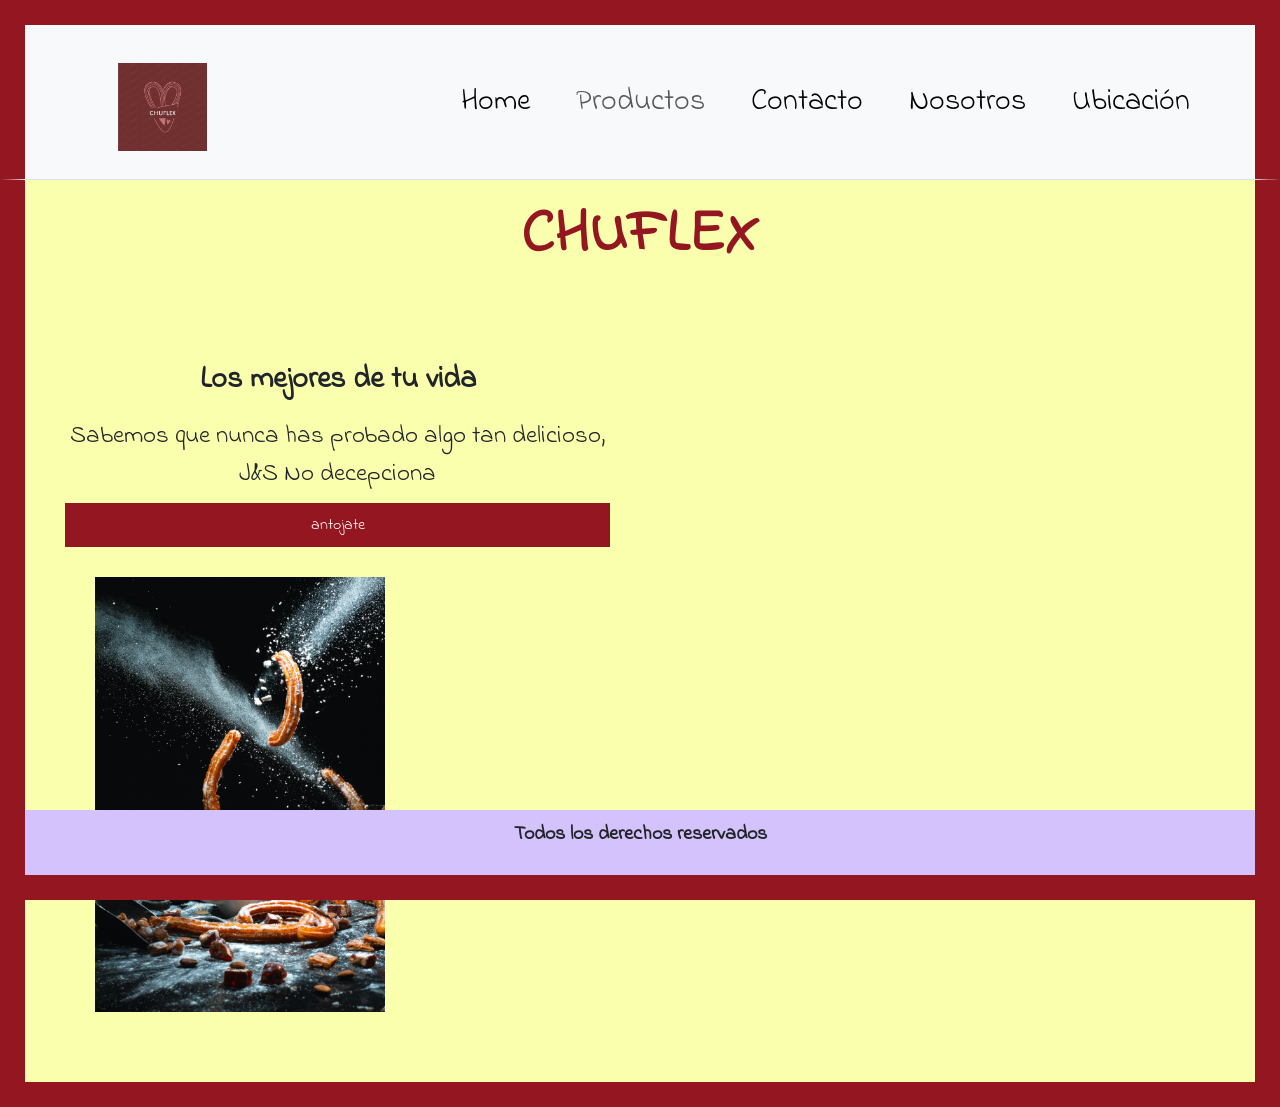
==== index.html @ 8c50d39a "carga de archivos del proyecto" ====
<!DOCTYPE html>
<html lang="en">
<head>
  <meta charset="UTF-8">
  <meta name="viewport" content="width=device-width, initial-scale=1.0">
  <!--link css-->

  <link rel="stylesheet" href="./css/styles.css">
  <link href="https://cdn.jsdelivr.net/npm/bootstrap@5.3.3/dist/css/bootstrap.min.css" rel="stylesheet" integrity="sha384-QWTKZyjpPEjISv5WaRU9OFeRpok6YctnYmDr5pNlyT2bRjXh0JMhjY6hW+ALEwIH" crossorigin="anonymous">
  <!--link de tipografía-->
  <link rel="preconnect" href="https://fonts.googleapis.com">
  <link rel="preconnect" href="https://fonts.gstatic.com" crossorigin>
  <link href="https://fonts.googleapis.com/css2?family=Indie+Flower&display=swap" rel="stylesheet">
  <title>CHUFLEX</title>
</head>
<body>
  <header class="navbar navbar-expand-lg bg-body-tertiary border-bottom">
    <div class="container">
    <a class="navbar-brand" href="#"></a>
    <img src="./assets/logo chuflex agua.jpg" alt="Logo chuflex">
    <button class="navbar-toggler" type="button" data-bs-toggle="collapse" data-bs-target="#navbarSupportedContent" aria-controls="navbarSupportedContent" aria-expanded="false" aria-label="Toggle navigation">
        <span class="navbar-toggler-icon"></span>
    </button>
    <nav class="collapse navbar-collapse justify-content-end" id="navbarSupportedContent">
        <ul class="navbar-nav mb-2 mb-lg-0">
        <li class="nav-item">
            <a class="nav-link active" aria-current="page" href="./index.html">Home</a>
        </li>
        <li class="nav-item">
            <a class="nav-link" href="./pages/productos.html">Productos</a>
        </li>
        <li class="nav-item">
            <a class="nav-link active" aria-current="page" href="./pages/contacto.html">Contacto</a>
        </li>
        <li class="nav-item">
            <a class="nav-link active" aria-current="page" href="./pages/nosotros.html">Nosotros</a>
        </li>
        <li class="nav-item">
            <a class="nav-link active" aria-current="page" href="./pages/ubicacion.html">Ubicación</a>
        </li>

        </ul>
    </nav>
    </div>
</header>
  
  <!--cuerpo del sitio-->
  <main class="indexMain">
    <!-- barra de busqueda -->
    <h1>CHUFLEX</h1>

    <!-- subtitulos, texto, imagen alusiva al producto-->
    <section>
      <article class="articleIndex">
        <h2>Los mejores de tu vida</h2>
        <p>Sabemos que nunca has probado algo tan delicioso, J&S No decepciona</p>
        <button><a href="pages/productos.html">antojate</a></button>
        <img src="assets/pexels-expandify-marketing-2834008-4374015.jpg" alt="imagen de churros">
      </article>
    </section>
    <!-- More product sections can be added here -->
  </main>
  <footer>
    <p> Todos los derechos reservados</p>
  </footer>
  <script src="https://cdn.jsdelivr.net/npm/bootstrap@5.3.3/dist/js/bootstrap.bundle.min.js" integrity="sha384-YvpcrYf0tY3lHB60NNkmXc5s9fDVZLESaAA55NDzOxhy9GkcIdslK1eN7N6jIeHz" crossorigin="anonymous"></script>

</body>
</html>
---- css/styles.css ----
*{
    margin: 0;
    padding: 0;
    box-sizing: border-box;
}
header{
    justify-content: space-between;
    align-items: center;
    display: flex;
    background-color: #faffad;
    width: 100%;
    height: 20vh;
    border-color: #931621;
    border-style: solid;
    border-width: 25px;
    border-bottom: #faffad;
    font-family: "Indie Flower", cursive;
    font-weight: 400;
    font-style: normal;
    font-size: 13px;
}
header nav ul{
    display: flex;
    gap: 15px;
    list-style: none;
    margin-right: 350px;
    padding-right:150px;
}
header img {
    width: 10%;
    margin: 20px;
}
main h1{
    color: #931621;
    font-size: 25px;
    font-family: "Indie Flower", cursive;
    font-weight: bolder;
    font-style: normal;
    align-items: last baseline;
    text-align: center;
    margin-bottom:40px ;
    
}
header nav ul li a{
    color: #931621;
    text-decoration: none;
    font-weight: bold;
}
.indexMain{
    background-color: #faffad;
    width: 100%;
    height: 100%;
    display: flex;
    flex-flow: row wrap ;
    display: grid;
    align-content: center;
    row-gap: 10px;
    grid-template-columns: auto;
    grid-template-rows:auto ;
    padding: 50px;
    margin: 0px;
    border-color: #931621;
    border-style: solid;
    border-width: 25px;
    border-top: #faffad;
    font-family: "Indie Flower", cursive;
    font-weight: 400;
    font-style: normal;    
}
.indexMain section article img{
    width: 60%;
    height: 40%;
    object-fit: cover;
}
.articleIndex h2{
    margin-bottom: 20px;
    font-family: "Indie Flower", cursive;
    font-weight: 400;
    font-style: normal;
    font-size: 30px;
    font-weight: bold;
    text-align: center
}
.articleIndex p{
    font-size: 25px;
    font-family: "Indie Flower", cursive;
    font-weight: 300;
    font-style: normal;
    text-align: center;
}
.contactMain{
    background-color: #faffad;
    width: 100%;
    height: 100%;
    padding: 50px;
    margin: 0px;
    border-color: #931621;
    border-top: #faffad;
    border-style: solid;
    border-width: 25px;
    font-family: "Indie Flower", cursive;
    font-weight: 400;
    font-style: normal;
}
.contactMain img{
    width: 100px;
}
.hablemos h2{
    font-size: 72px;
}
.productsMain{
    background-color: #faffad;
    width: 100%;
    height: 100%;
    display: flex;
    flex-flow: row wrap ;
    display: grid;
    align-content: center;
    row-gap: 10px;
    grid-template-columns: auto;
    grid-template-rows:auto ;
    padding: 50px;
    margin: 0px;
    border-color: #931621;
    border-style: solid;
    border-width: 25px;
    border-top: #faffad;
    font-family: "Indie Flower", cursive;
    font-weight: 400;
    font-style: normal;
}
.artP img{
    width: 250px;
    height: 250px;
}
.artP{
    text-align: center;
}
.usMain{
    background-color: #faffad;
    width: 100%;
    height: 100%;
    padding: 50px;
    margin: 0px;
    border-color: #931621;
    border-style: solid;
    border-width: 25px;
    border-top: #faffad;
    font-family: "Indie Flower", cursive;
    font-weight: 400;
    font-style: normal;
}
.artUs img{
    width: 200px;
    height: 300px;
}
.zonaMain{ 
    background-color: #faffad;
    width: 100%;
    height: 100%;
    padding: 50px;
    margin: 0px;
    border-color: #931621;
    border-style: solid;
    border-width: 25px;
    border-top: #faffad;
    font-family: "Indie Flower", cursive;
    font-weight: 400;
    font-style: normal;
}
main section div iframe{
    width: 100%;
}
footer{
    background-color: #faffad;
    height: 10vh;
    padding: 50px;
    margin: 0px;
    border-color: #931621;
    border-style: solid;
    border-width: 25px;
    border-top: #faffad;
    font-family: "Indie Flower", cursive;
    font-weight: bold;
    font-style: normal;
    font-size: 20px;
    text-align: center;
    padding: 30px;
}
@media screen and (min-width:1024px){
    header{
        justify-content: space-between;
        align-items: center;
        display: flex;
        background-color: #faffad;
        width: 100%;
        height: 20vh;
        border-bottom:3px solid #931621;
        font-family: "Indie Flower", cursive;
        font-weight: 400;
        font-style: normal;
        font-size: 30px;
        padding: 0 20px;
        box-sizing: border-box;
        
    }
    header nav ul{
        display: flex;
        gap: 30px;
        list-style: none;
        margin: 0;
        padding: 0;
        align-items: center;
    }
    header img {
        width: 8%;
        margin-top: 30px;
    }
    header nav ul li a{
        color: #931621;
        text-decoration: none;
        font-weight: bold;
    }

    .indexMain{
        background-color: #faffad;
        width: 100%;
        height: 100%;
        display: grid;
        grid-template-columns: 1fr 1fr;
        align-items: center;
        gap: 20px; 
        margin: 0;
        padding: 20px;
        box-sizing: border-box;
        border-color: #931621;
        border-style: solid;
        border-width: 25px;
        border-top: #faffad;
        font-family: "Indie Flower", cursive;
        font-weight: 400;
        font-style: normal;    
    }
    main h1{
        grid-column: 1 / -1;
        color: #931621;
        font-size: 60px;
        font-family: "Indie Flower", cursive;
        font-weight: bolder;
        font-style: normal;
        text-align: center;
        margin: bottom 20px;
    }
    .articleIndex{
        display: flex;
        flex-direction: column;
        padding: 20px;
    }
    .articleIndex h2{
        font-family: "Indie Flower", cursive;
        font-weight: bold;
        font-style: normal;
        font-size: 30px;
        font-weight: bold;
        margin: 10px 0;
    }
    .articleIndex p{
        font-size: 25px;
        font-family: "Indie Flower", cursive;
        font-weight: 300;
        font-style: normal;
        text-align: center;
        margin: 10px 0;
        
    }

    button{
        background-color: #931621;
        color: white;
        border: none;
        padding: 10px 20px;
        cursor: pointer;
        font-size: 18px;
        margin-top: 20px;
        text-align: center;
    }

    button a {
        color: white;
        text-decoration: none;
    }

    .indexMain section article img{
        max-width: 100%;
        object-fit: cover;
        width: 350px;
        height: auto;
        padding: 30px;
        
    }
    footer{
        text-align: center;
        padding: 10px;
        background-color: #d4c2fc;
        position: fixed;
        bottom: 0;
        width: 100%;
    }

    
}
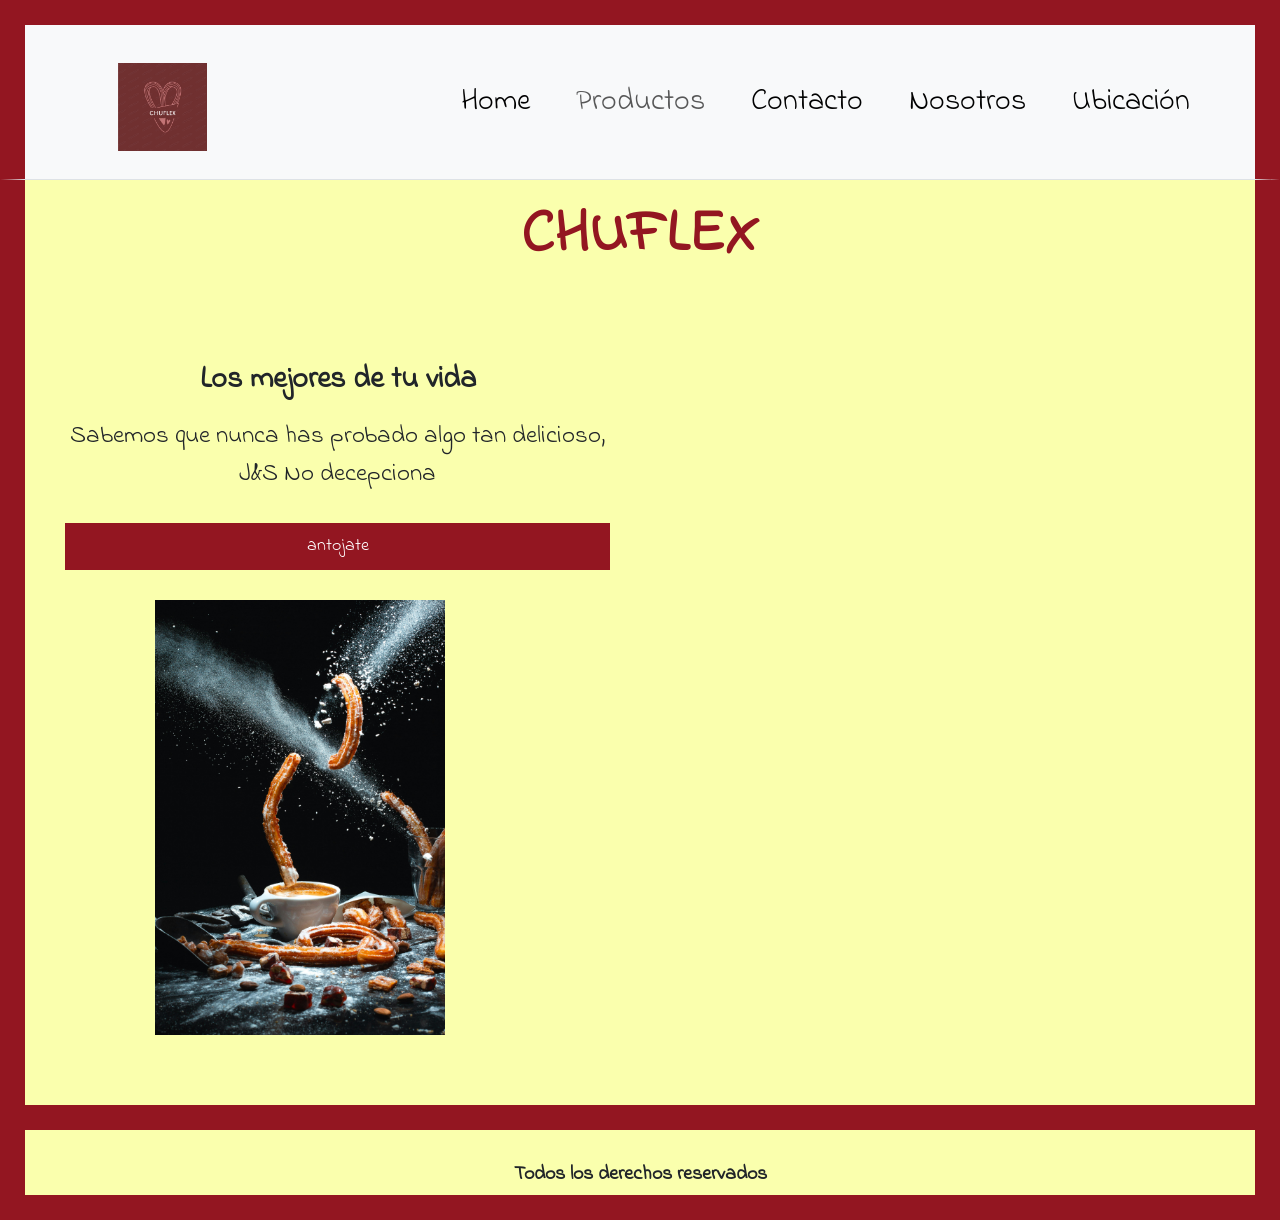
==== commit 03220057: "carga de archivos SEO" ====
--- a/index.html
+++ b/index.html
@@ -2,7 +2,7 @@
 <html lang="en">
 <head>
   <meta charset="UTF-8">
-  <meta name="viewport" content="width=device-width, initial-scale=1.0">
+  <meta name="viewport" content="página principal tienda de churros">
   <!--link css-->
 
   <link rel="stylesheet" href="./css/styles.css">
@@ -55,7 +55,7 @@
         <h2>Los mejores de tu vida</h2>
         <p>Sabemos que nunca has probado algo tan delicioso, J&S No decepciona</p>
         <button><a href="pages/productos.html">antojate</a></button>
-        <img src="assets/pexels-expandify-marketing-2834008-4374015.jpg" alt="imagen de churros">
+        <img src="assets/portada.jpg" alt="imagen de churros">
       </article>
     </section>
     <!-- More product sections can be added here -->
--- a/css/styles.css
+++ b/css/styles.css
@@ -1,311 +1,549 @@
-*{
-    margin: 0;
-    padding: 0;
-    box-sizing: border-box;
-}
-header{
+* {
+  margin: 0;
+  padding: 0;
+  box-sizing: border-box;
+}
+
+header {
+  justify-content: space-between;
+  align-items: center;
+  display: flex;
+  background-color: #faffad;
+  width: 100%;
+  height: 20vh;
+  border-color: #931621;
+  border-style: solid;
+  border-width: 25px;
+  border-bottom: #faffad;
+  font-family: "Indie Flower", cursive;
+  font-weight: 400;
+  font-style: normal;
+  font-size: 13px;
+}
+
+header nav ul {
+  display: flex;
+  gap: 15px;
+  list-style: none;
+  margin-right: 350px;
+  padding-right: 150px;
+}
+
+header img {
+  width: 10%;
+  margin: 20px;
+}
+
+main h1 {
+  color: #931621;
+  font-size: 25px;
+  font-family: "Indie Flower", cursive;
+  font-weight: bolder;
+  font-style: normal;
+  align-items: last baseline;
+  text-align: center;
+  margin-bottom: 40px;
+}
+
+header nav ul li a {
+  color: #931621;
+  text-decoration: none;
+  font-weight: bold;
+}
+
+.indexMain {
+  background-color: #faffad;
+  width: 100%;
+  height: 100%;
+  display: grid;
+  align-content: center;
+  row-gap: 10px;
+  grid-template-columns: auto;
+  grid-template-rows: auto;
+  padding: 50px;
+  margin: 0px;
+  border-color: #931621;
+  border-style: solid;
+  border-width: 25px;
+  border-top: #faffad;
+  font-family: "Indie Flower", cursive;
+  font-weight: 400;
+  font-style: normal;
+}
+
+.articleIndex img {
+  width: 70%;
+  height: 40%;
+  display: grid;
+  grid-template-columns: 1fr;
+  grid-template-rows: 1fr;
+  margin-left: 60px;
+}
+
+.articleIndex button {
+  display: grid;
+  justify-items: center;
+  grid-template-rows: 1fr;
+  grid-template-columns: 1fr;
+  column-gap: 10px;
+  align-items: center;
+}
+
+.articleIndex h2 {
+  margin-bottom: 20px;
+  font-family: "Indie Flower", cursive;
+  font-weight: 400;
+  font-style: normal;
+  font-size: 30px;
+  font-weight: bold;
+  text-align: center;
+}
+
+.articleIndex p {
+  font-size: 25px;
+  font-family: "Indie Flower", cursive;
+  font-weight: 300;
+  font-style: normal;
+  text-align: center;
+}
+
+.contactMain {
+  background-color: #faffad;
+  width: 100%;
+  height: 100%;
+  padding: 50px;
+  margin: 0px;
+  border-color: #931621;
+  border-top: #faffad;
+  border-style: solid;
+  border-width: 25px;
+  font-family: "Indie Flower", cursive;
+  font-weight: 400;
+  font-style: normal;
+}
+
+.contactMain img {
+  width: 100px;
+}
+
+.hablemos h2 {
+  font-size: 72px;
+}
+
+.productsMain {
+  background-color: #faffad;
+  width: 100%;
+  height: 100%;
+  display: flex;
+  flex-flow: row wrap;
+  display: grid;
+  align-content: center;
+  row-gap: 10px;
+  grid-template-columns: auto;
+  grid-template-rows: auto;
+  padding: 50px;
+  margin: 0px;
+  border-color: #931621;
+  border-style: solid;
+  border-width: 25px;
+  border-top: #faffad;
+  font-family: "Indie Flower", cursive;
+  font-weight: 400;
+  font-style: normal;
+}
+
+.artP img {
+  width: 250px;
+  height: 250px;
+}
+
+.artP {
+  text-align: center;
+}
+
+.usMain {
+  background-color: #faffad;
+  width: 100%;
+  height: 100%;
+  padding: 50px;
+  margin: 0px;
+  border-color: #931621;
+  border-style: solid;
+  border-width: 25px;
+  border-top: #faffad;
+  font-family: "Indie Flower", cursive;
+  font-weight: 400;
+  font-style: normal;
+}
+
+.artUs img {
+  width: 200px;
+  height: 300px;
+}
+
+.zonaMain {
+  background-color: #faffad;
+  width: 100%;
+  height: 100%;
+  padding: 50px;
+  margin: 0px;
+  border-color: #931621;
+  border-style: solid;
+  border-width: 25px;
+  border-top: #faffad;
+  font-family: "Indie Flower", cursive;
+  font-weight: 400;
+  font-style: normal;
+}
+
+main section div iframe {
+  width: 100%;
+}
+
+footer {
+  background-color: #faffad;
+  height: 10vh;
+  padding: 50px;
+  margin: 0px;
+  border-color: #931621;
+  border-style: solid;
+  border-width: 25px;
+  border-top: #faffad;
+  font-family: "Indie Flower", cursive;
+  font-weight: bold;
+  font-style: normal;
+  font-size: 20px;
+  text-align: center;
+  padding: 30px;
+}
+
+@media screen and (min-width: 768px) {
+  header {
     justify-content: space-between;
     align-items: center;
     display: flex;
     background-color: #faffad;
     width: 100%;
     height: 20vh;
-    border-color: #931621;
-    border-style: solid;
-    border-width: 25px;
-    border-bottom: #faffad;
-    font-family: "Indie Flower", cursive;
-    font-weight: 400;
-    font-style: normal;
-    font-size: 13px;
-}
-header nav ul{
-    display: flex;
-    gap: 15px;
-    list-style: none;
-    margin-right: 350px;
-    padding-right:150px;
-}
-header img {
-    width: 10%;
-    margin: 20px;
-}
-main h1{
-    color: #931621;
-    font-size: 25px;
-    font-family: "Indie Flower", cursive;
-    font-weight: bolder;
-    font-style: normal;
-    align-items: last baseline;
-    text-align: center;
-    margin-bottom:40px ;
-    
-}
-header nav ul li a{
-    color: #931621;
-    text-decoration: none;
-    font-weight: bold;
-}
-.indexMain{
-    background-color: #faffad;
-    width: 100%;
-    height: 100%;
-    display: flex;
-    flex-flow: row wrap ;
-    display: grid;
-    align-content: center;
-    row-gap: 10px;
-    grid-template-columns: auto;
-    grid-template-rows:auto ;
-    padding: 50px;
-    margin: 0px;
-    border-color: #931621;
-    border-style: solid;
-    border-width: 25px;
-    border-top: #faffad;
-    font-family: "Indie Flower", cursive;
-    font-weight: 400;
-    font-style: normal;    
-}
-.indexMain section article img{
-    width: 60%;
-    height: 40%;
-    object-fit: cover;
-}
-.articleIndex h2{
-    margin-bottom: 20px;
+    border-bottom: 3px solid #931621;
     font-family: "Indie Flower", cursive;
     font-weight: 400;
     font-style: normal;
     font-size: 30px;
-    font-weight: bold;
-    text-align: center
-}
-.articleIndex p{
-    font-size: 25px;
-    font-family: "Indie Flower", cursive;
-    font-weight: 300;
-    font-style: normal;
-    text-align: center;
-}
-.contactMain{
+    padding: 0 20px;
+    box-sizing: border-box;
+  }
+  header nav ul {
+    display: flex;
+    gap: 30px;
+    list-style: none;
+    margin: 0;
+    padding: 0;
+    align-items: center;
+  }
+}
+header img {
+  width: 8%;
+  margin-top: 30px;
+}
+
+header nav ul li a {
+  color: #931621;
+  text-decoration: none;
+  font-weight: bold;
+}
+
+.indexMain {
+  background-color: #faffad;
+  width: 100%;
+  height: 100%;
+  display: grid;
+  grid-template-columns: 1fr 1fr;
+  align-items: center;
+  gap: 20px;
+  margin: 0;
+  padding: 20px;
+  box-sizing: border-box;
+  border-color: #931621;
+  border-style: solid;
+  border-width: 25px;
+  border-top: #faffad;
+  font-family: "Indie Flower", cursive;
+  font-weight: 400;
+  font-style: normal;
+}
+
+main h1 {
+  grid-column: 1/-1;
+  color: #931621;
+  font-size: 60px;
+  font-family: "Indie Flower", cursive;
+  font-weight: bolder;
+  font-style: normal;
+  text-align: center;
+  margin: bottom 20px;
+}
+
+.articleIndex {
+  display: flex;
+  flex-direction: column;
+  padding: 20px;
+}
+
+.articleIndex h2 {
+  font-family: "Indie Flower", cursive;
+  font-weight: bold;
+  font-style: normal;
+  font-size: 30px;
+  font-weight: bold;
+  margin: 10px 0;
+}
+
+.articleIndex p {
+  font-size: 25px;
+  font-family: "Indie Flower", cursive;
+  font-weight: 300;
+  font-style: normal;
+  text-align: center;
+  margin: 10px 0;
+}
+
+button {
+  background-color: #931621;
+  color: white;
+  border: none;
+  padding: 10px 20px;
+  cursor: pointer;
+  font-size: 18px;
+  margin-top: 20px;
+  text-align: center;
+}
+
+button a {
+  color: white;
+  text-decoration: none;
+}
+
+.indexMain section article img {
+  max-width: 100%;
+  object-fit: cover;
+  width: 350px;
+  height: auto;
+  padding: 30px;
+}
+
+.contactMain {
+  background-color: #faffad;
+  width: 100%;
+  height: 100%;
+  padding: 50px;
+  margin: 0px;
+  border-color: #931621;
+  border-top: #faffad;
+  border-style: solid;
+  border-width: 25px;
+  font-family: "Indie Flower", cursive;
+  font-weight: 400;
+  font-style: normal;
+}
+
+.contactMain img {
+  width: 100px;
+}
+
+.hablemos h2 {
+  font-size: 72px;
+}
+
+.productsMain {
+  background-color: #faffad;
+  width: 100%;
+  height: 100%;
+  display: flex;
+  flex-flow: row wrap;
+  display: grid;
+  align-content: center;
+  row-gap: 10px;
+  grid-template-columns: auto;
+  grid-template-rows: auto;
+  padding: 50px;
+  margin: 0px;
+  border-color: #931621;
+  border-style: solid;
+  border-width: 25px;
+  border-top: #faffad;
+  font-family: "Indie Flower", cursive;
+  font-weight: 400;
+  font-style: normal;
+}
+
+.artP img {
+  width: 250px;
+  height: 250px;
+}
+
+.artP {
+  text-align: center;
+}
+
+.usMain {
+  background-color: #faffad;
+  width: 100%;
+  height: 100%;
+  padding: 50px;
+  margin: 0px;
+  border-color: #931621;
+  border-style: solid;
+  border-width: 25px;
+  border-top: #faffad;
+  font-family: "Indie Flower", cursive;
+  font-weight: 400;
+  font-style: normal;
+}
+
+.artUs img {
+  width: 200px;
+  height: 300px;
+}
+
+.zonaMain {
+  background-color: #faffad;
+  width: 100%;
+  height: 100%;
+  padding: 50px;
+  margin: 0px;
+  border-color: #931621;
+  border-style: solid;
+  border-width: 25px;
+  border-top: #faffad;
+  font-family: "Indie Flower", cursive;
+  font-weight: 400;
+  font-style: normal;
+}
+
+main section div iframe {
+  width: 100%;
+}
+main footer {
+  text-align: center;
+  padding: 10px;
+  background-color: #d4c2fc;
+  position: fixed;
+  bottom: 0;
+  width: 100%;
+}
+@media screen and (min-width: 1024px) {
+  main header {
+    justify-content: space-between;
+    align-items: center;
+    display: flex;
     background-color: #faffad;
     width: 100%;
-    height: 100%;
-    padding: 50px;
-    margin: 0px;
-    border-color: #931621;
-    border-top: #faffad;
-    border-style: solid;
-    border-width: 25px;
+    height: 20vh;
+    border-bottom: 3px solid #931621;
     font-family: "Indie Flower", cursive;
     font-weight: 400;
     font-style: normal;
-}
-.contactMain img{
-    width: 100px;
-}
-.hablemos h2{
-    font-size: 72px;
-}
-.productsMain{
-    background-color: #faffad;
-    width: 100%;
-    height: 100%;
+    font-size: 30px;
+    padding: 0 20px;
+    box-sizing: border-box;
+  }
+  main header nav ul {
     display: flex;
-    flex-flow: row wrap ;
-    display: grid;
-    align-content: center;
-    row-gap: 10px;
-    grid-template-columns: auto;
-    grid-template-rows:auto ;
-    padding: 50px;
-    margin: 0px;
-    border-color: #931621;
-    border-style: solid;
-    border-width: 25px;
-    border-top: #faffad;
-    font-family: "Indie Flower", cursive;
-    font-weight: 400;
-    font-style: normal;
-}
-.artP img{
-    width: 250px;
-    height: 250px;
-}
-.artP{
-    text-align: center;
-}
-.usMain{
-    background-color: #faffad;
-    width: 100%;
-    height: 100%;
-    padding: 50px;
-    margin: 0px;
-    border-color: #931621;
-    border-style: solid;
-    border-width: 25px;
-    border-top: #faffad;
-    font-family: "Indie Flower", cursive;
-    font-weight: 400;
-    font-style: normal;
-}
-.artUs img{
-    width: 200px;
-    height: 300px;
-}
-.zonaMain{ 
-    background-color: #faffad;
-    width: 100%;
-    height: 100%;
-    padding: 50px;
-    margin: 0px;
-    border-color: #931621;
-    border-style: solid;
-    border-width: 25px;
-    border-top: #faffad;
-    font-family: "Indie Flower", cursive;
-    font-weight: 400;
-    font-style: normal;
-}
-main section div iframe{
-    width: 100%;
-}
-footer{
-    background-color: #faffad;
-    height: 10vh;
-    padding: 50px;
-    margin: 0px;
-    border-color: #931621;
-    border-style: solid;
-    border-width: 25px;
-    border-top: #faffad;
-    font-family: "Indie Flower", cursive;
-    font-weight: bold;
-    font-style: normal;
-    font-size: 20px;
-    text-align: center;
-    padding: 30px;
-}
-@media screen and (min-width:1024px){
-    header{
-        justify-content: space-between;
-        align-items: center;
-        display: flex;
-        background-color: #faffad;
-        width: 100%;
-        height: 20vh;
-        border-bottom:3px solid #931621;
-        font-family: "Indie Flower", cursive;
-        font-weight: 400;
-        font-style: normal;
-        font-size: 30px;
-        padding: 0 20px;
-        box-sizing: border-box;
-        
-    }
-    header nav ul{
-        display: flex;
-        gap: 30px;
-        list-style: none;
-        margin: 0;
-        padding: 0;
-        align-items: center;
-    }
-    header img {
-        width: 8%;
-        margin-top: 30px;
-    }
-    header nav ul li a{
-        color: #931621;
-        text-decoration: none;
-        font-weight: bold;
-    }
-
-    .indexMain{
-        background-color: #faffad;
-        width: 100%;
-        height: 100%;
-        display: grid;
-        grid-template-columns: 1fr 1fr;
-        align-items: center;
-        gap: 20px; 
-        margin: 0;
-        padding: 20px;
-        box-sizing: border-box;
-        border-color: #931621;
-        border-style: solid;
-        border-width: 25px;
-        border-top: #faffad;
-        font-family: "Indie Flower", cursive;
-        font-weight: 400;
-        font-style: normal;    
-    }
-    main h1{
-        grid-column: 1 / -1;
-        color: #931621;
-        font-size: 60px;
-        font-family: "Indie Flower", cursive;
-        font-weight: bolder;
-        font-style: normal;
-        text-align: center;
-        margin: bottom 20px;
-    }
-    .articleIndex{
-        display: flex;
-        flex-direction: column;
-        padding: 20px;
-    }
-    .articleIndex h2{
-        font-family: "Indie Flower", cursive;
-        font-weight: bold;
-        font-style: normal;
-        font-size: 30px;
-        font-weight: bold;
-        margin: 10px 0;
-    }
-    .articleIndex p{
-        font-size: 25px;
-        font-family: "Indie Flower", cursive;
-        font-weight: 300;
-        font-style: normal;
-        text-align: center;
-        margin: 10px 0;
-        
-    }
-
-    button{
-        background-color: #931621;
-        color: white;
-        border: none;
-        padding: 10px 20px;
-        cursor: pointer;
-        font-size: 18px;
-        margin-top: 20px;
-        text-align: center;
-    }
-
-    button a {
-        color: white;
-        text-decoration: none;
-    }
-
-    .indexMain section article img{
-        max-width: 100%;
-        object-fit: cover;
-        width: 350px;
-        height: auto;
-        padding: 30px;
-        
-    }
-    footer{
-        text-align: center;
-        padding: 10px;
-        background-color: #d4c2fc;
-        position: fixed;
-        bottom: 0;
-        width: 100%;
-    }
-
-    
-}
+    gap: 30px;
+    list-style: none;
+    margin: 0;
+    padding: 0;
+    align-items: center;
+  }
+}
+main header img {
+  width: 8%;
+  margin-top: 30px;
+}
+main header nav ul li a {
+  color: #931621;
+  text-decoration: none;
+  font-weight: bold;
+}
+main .indexMain {
+  background-color: #faffad;
+  width: 100%;
+  height: 100%;
+  display: grid;
+  grid-template-columns: 1fr 1fr;
+  align-items: center;
+  gap: 20px;
+  margin: 0;
+  padding: 20px;
+  box-sizing: border-box;
+  border-color: #931621;
+  border-style: solid;
+  border-width: 25px;
+  border-top: #faffad;
+  font-family: "Indie Flower", cursive;
+  font-weight: 400;
+  font-style: normal;
+}
+main main h1 {
+  grid-column: 1/-1;
+  color: #931621;
+  font-size: 60px;
+  font-family: "Indie Flower", cursive;
+  font-weight: bolder;
+  font-style: normal;
+  text-align: center;
+  margin: bottom 20px;
+}
+main .articleIndex {
+  display: flex;
+  flex-direction: column;
+  padding: 20px;
+}
+main .articleIndex h2 {
+  font-family: "Indie Flower", cursive;
+  font-weight: bold;
+  font-style: normal;
+  font-size: 30px;
+  font-weight: bold;
+  margin: 10px 0;
+}
+main .articleIndex p {
+  font-size: 25px;
+  font-family: "Indie Flower", cursive;
+  font-weight: 300;
+  font-style: normal;
+  text-align: center;
+  margin: 10px 0;
+}
+main button {
+  background-color: #931621;
+  color: white;
+  border: none;
+  padding: 10px 20px;
+  cursor: pointer;
+  font-size: 18px;
+  margin-top: 20px;
+  text-align: center;
+}
+main button a {
+  color: white;
+  text-decoration: none;
+}
+main .indexMain section article img {
+  max-width: 100%;
+  object-fit: cover;
+  width: 350px;
+  height: auto;
+  padding: 30px;
+}
+main footer {
+  text-align: center;
+  padding: 10px;
+  background-color: #d4c2fc;
+  position: fixed;
+  bottom: 0;
+  width: 100%;
+}
+
+/*# sourceMappingURL=styles.css.map */
